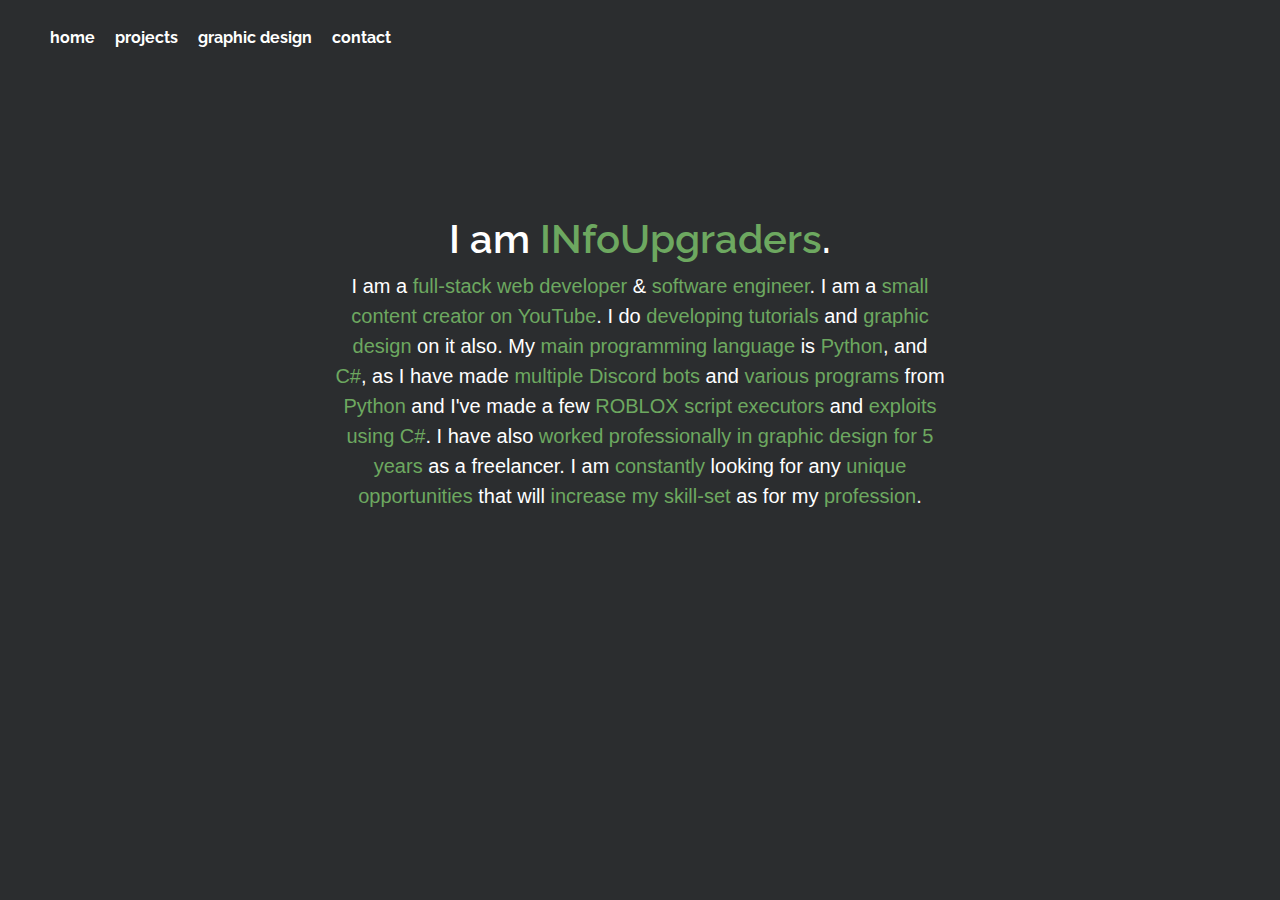
==== index.html @ 36ba6828 "Add files via upload" ====
<!DOCTYPE html>
<html lang="en">
    <head>
        <meta charset="UTF-8">
        <meta name="viewport" content="width=device-width, initial-scale=1.0">
        <meta charset="utf-8">
        <meta content=#6DA862 name=msapplication-TileColor>
        <meta content=#6DA862 name=theme-color>
        <meta property="og:title" content="INfoUpgraders">
        <meta property="og:site_name" content="">
        <meta property="og:url" content="https://infoupgraders.com/">
        <meta property="og:description" content="Full-Stack Web Developer & Software Engineer.">
        <meta property="og:type" content="profile">
        <meta property="og:image" content="https://cdn.discordapp.com/attachments/594277148840165378/722163711564972122/Info1.png">
        <meta name="viewport" content="width=device-width, initial-scale=1, shrink-to-fit=no">
        <link rel="stylesheet" href="https://maxcdn.bootstrapcdn.com/bootstrap/4.0.0/css/bootstrap.min.css" integrity="sha384-Gn5384xqQ1aoWXA+058RXPxPg6fy4IWvTNh0E263XmFcJlSAwiGgFAW/dAiS6JXm" crossorigin="anonymous">
        <link rel="stylesheet" type="text/css" href="index_files/style.css">
        <link href="https://fonts.googleapis.com/css2?family=Raleway:ital,wght@0,100;0,200;0,300;0,400;0,500;0,600;0,700;0,800;0,900;1,100;1,200;1,300;1,400;1,500;1,600;1,700;1,800;1,900&display=swap" rel="stylesheet">
        <script src="index_files/script.js"></script>
        <title>INfoUpgraders</title>
    </head>
    <body>

        <nav>
          <ul id="nav">
            <li class="nav">
              <p><a class="left" href="index.html">home</a></p>
            </li>
            <li class="nav">
              <p><a class="left" href="projects.html">projects</a></p>
            </li>
            <li class="nav">
              <p><a class="left" href="graphic_design.html">graphic design</a></p>
            </li>
            <li class="nav">
              <p><a class="left" href="contact.html">contact</a></p>
            </li>
          </ul>
        </nav>
        <div id="main">
          <h1 id="extra">I am <span>INfoUpgraders</span>.</h1>
          <p id="bigger-size">I am a <span>full-stack web developer</span> & <span>software engineer</span>. I am a <span>small content
            creator on YouTube</span>. I do <span>developing tutorials</span> and <span>graphic design</span> on it also. My <span>main
              programming language</span> is <span>Python</span>, and <span>C#</span>, as I have made <span>multiple Discord bots</span> and
              <span>various programs</span> from <span>Python</span> and I've made a few <span>ROBLOX script executors</span> and
              <span>exploits using C#</span>. I have also <span>worked professionally in graphic design for 5 years</span> as a
                freelancer. I am <span>constantly</span> looking for any <span>unique opportunities</span> that will
                <span>increase my skill-set</span> as for my <span>profession</span>.</p>
        </div>
      </body>
</html>
---- index_files/style.css ----
body {
	background-color: #2b2d2f;
	padding: 10px;
	margin: 0px;
	-webkit-transition: ease-out 0.3s;
	-moz-transition: ease-out 0.3s;
	-o-transition: east-out 0.3s;
	transition: ease-out 0.3s;
}

.nav {
	float: left;
	padding-right: 20px;
	text-decoration: none;
	color: white;
	font-family: 'Raleway', sans-serif;
	font-weight: bold;
	outline: none;
}

a.left
{
		font-family: 'Raleway', sans-serif;
    position: relative;
		color: white;
		font-family: 'Raleway', sans-serif;
		text-decoration: none;
		text-transform: lowercase;
		outline: none;
		text-align: center;
		text-decoration: none;
		display: inline-block;
}

a.left:hover {
	color: #6da860
}

a.left:before {
  content: "";
  position: absolute;
  width: 0;
  height: 3.5px;
  bottom: 0;
  left: 0;
  background-color: white;
	color: #6da860;
  visibility: hidden;
  transition: all 0.3s ease-in-out;
}

a.left:hover:before {
	color: #6da860;
  visibility: visible;
  width: 100%;
}

span {
	color: #6da860;
}

h1 {
	font-family: 'Raleway', sans-serif;
	font-weight: 600;
	color: white;
	font-align: center;
}

#main {
	margin: auto;
  padding: 10px;
	padding-top: 15%;
	text-align: center;
	width: 50%;
}

p {
	color: white;
}

#bigger-size {
	font-size: 20px;
}

#padding-extra {
	text-align: center !important;
	padding-bottom: 5px;
	font-weight: bolder;
}
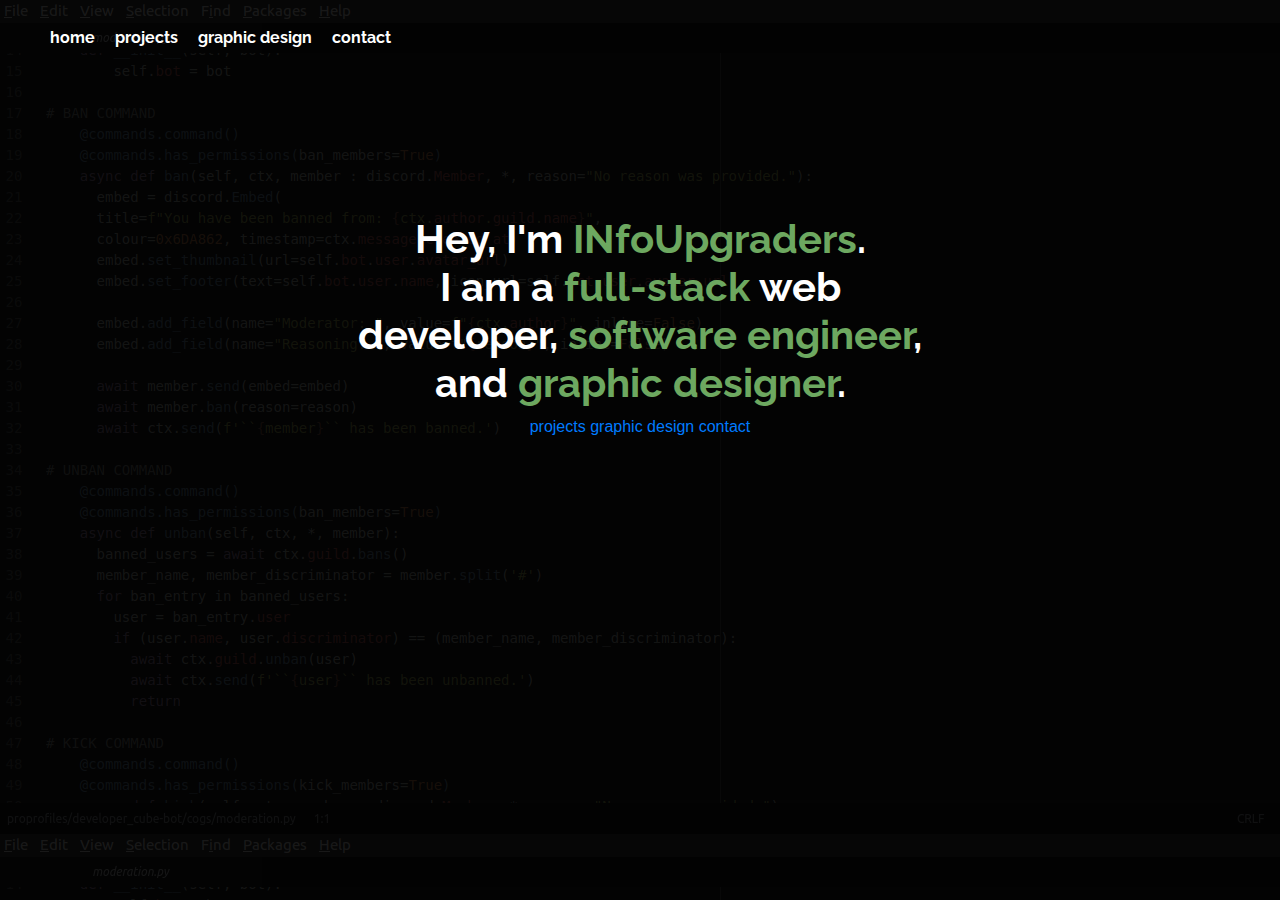
==== commit a4c61039: "Add files via upload" ====
--- a/index.html
+++ b/index.html
@@ -1,3 +1,4 @@
+
 <!DOCTYPE html>
 <html lang="en">
     <head>
@@ -20,7 +21,6 @@
         <title>INfoUpgraders</title>
     </head>
     <body>
-
         <nav>
           <ul id="nav">
             <li class="nav">
@@ -38,14 +38,8 @@
           </ul>
         </nav>
         <div id="main">
-          <h1 id="extra">I am <span>INfoUpgraders</span>.</h1>
-          <p id="bigger-size">I am a <span>full-stack web developer</span> & <span>software engineer</span>. I am a <span>small content
-            creator on YouTube</span>. I do <span>developing tutorials</span> and <span>graphic design</span> on it also. My <span>main
-              programming language</span> is <span>Python</span>, and <span>C#</span>, as I have made <span>multiple Discord bots</span> and
-              <span>various programs</span> from <span>Python</span> and I've made a few <span>ROBLOX script executors</span> and
-              <span>exploits using C#</span>. I have also <span>worked professionally in graphic design for 5 years</span> as a
-                freelancer. I am <span>constantly</span> looking for any <span>unique opportunities</span> that will
-                <span>increase my skill-set</span> as for my <span>profession</span>.</p>
+          <h1 id="extra">Hey, I'm <span>INfoUpgraders</span>.<br>I am a <span>full-stack</span> web developer, <span>software engineer</span>, and <span>graphic designer</span>.</h1>
+          <p><a class="div_links" id="div_links" href="projects.html">projects</a> <a class="div_links" id="div_links" href="graphic_design.html">graphic design</a> <a class="div_links" id="div_links" href="contact.html">contact</a></p>
         </div>
       </body>
 </html>
--- a/index_files/style.css
+++ b/index_files/style.css
@@ -1,11 +1,15 @@
 body {
-	background-color: #2b2d2f;
+	background: rgba(0, 0, 0, 0.9) url(background.png) repeat 0 0;
+	background-blend-mode: darken;
 	padding: 10px;
 	margin: 0px;
-	-webkit-transition: ease-out 0.3s;
-	-moz-transition: ease-out 0.3s;
-	-o-transition: east-out 0.3s;
-	transition: ease-out 0.3s;
+	animation: fadeInAnimation ease 1s;
+	animation-iteration-count: 1;
+	animation-fill-mode: forwards;
+}
+
+@keyframes fadeInAnimation {
+		0% {opacity: 0;} 100% {opacity: 1;}
 }
 
 .nav {
@@ -18,18 +22,17 @@
 	outline: none;
 }
 
-a.left
-{
-		font-family: 'Raleway', sans-serif;
-    position: relative;
-		color: white;
-		font-family: 'Raleway', sans-serif;
-		text-decoration: none;
-		text-transform: lowercase;
-		outline: none;
-		text-align: center;
-		text-decoration: none;
-		display: inline-block;
+a.left {
+	font-family: 'Raleway', sans-serif;
+  position: relative;
+	color: white;
+	font-family: 'Raleway', sans-serif;
+	text-decoration: none;
+	text-transform: lowercase;
+	outline: none;
+	text-align: center;
+	text-decoration: none;
+	display: inline-block;
 }
 
 a.left:hover {
@@ -82,8 +85,7 @@
 	font-size: 20px;
 }
 
-#padding-extra {
-	text-align: center !important;
-	padding-bottom: 5px;
-	font-weight: bolder;
+#extra {
+	text-align: center;
+	font-weight: 700;
 }
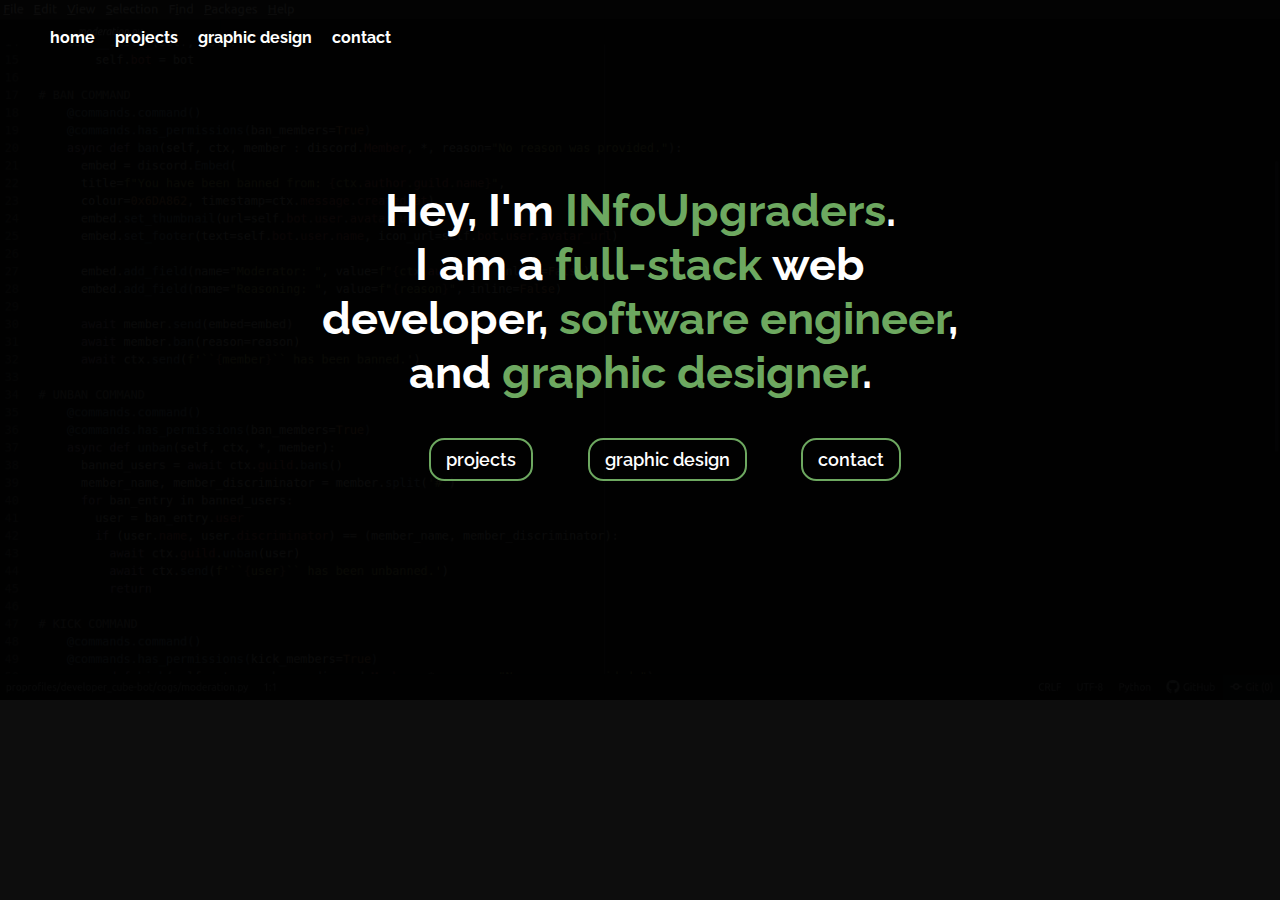
==== commit 5da9cbc4: "Add files via upload" ====
--- a/index.html
+++ b/index.html
@@ -2,6 +2,23 @@
 <!DOCTYPE html>
 <html lang="en">
     <head>
+        <link rel="apple-touch-icon" sizes="57x57" href="all/favicon/apple-icon-57x57.png">
+        <link rel="apple-touch-icon" sizes="60x60" href="all/favicon/apple-icon-60x60.png">
+        <link rel="apple-touch-icon" sizes="72x72" href="all/favicon/apple-icon-72x72.png">
+        <link rel="apple-touch-icon" sizes="76x76" href="all/favicon/apple-icon-76x76.png">
+        <link rel="apple-touch-icon" sizes="114x114" href="all/favicon/apple-icon-114x114.png">
+        <link rel="apple-touch-icon" sizes="120x120" href="all/favicon/apple-icon-120x120.png">
+        <link rel="apple-touch-icon" sizes="144x144" href="all/favicon/apple-icon-144x144.png">
+        <link rel="apple-touch-icon" sizes="152x152" href="all/favicon/apple-icon-152x152.png">
+        <link rel="apple-touch-icon" sizes="180x180" href="all/favicon/apple-icon-180x180.png">
+        <link rel="icon" type="image/png" sizes="192x192"  href="all/favicon/android-icon-192x192.png">
+        <link rel="icon" type="image/png" sizes="32x32" href="all/favicon/favicon-32x32.png">
+        <link rel="icon" type="image/png" sizes="96x96" href="all/favicon/favicon-96x96.png">
+        <link rel="icon" type="image/png" sizes="16x16" href="all/favicon/favicon-16x16.png">
+        <link rel="manifest" href="/manifest.json">
+        <meta name="msapplication-TileColor" content="#ffffff">
+        <meta name="msapplication-TileImage" content="/ms-icon-144x144.png">
+        <meta name="theme-color" content="#ffffff">
         <meta charset="UTF-8">
         <meta name="viewport" content="width=device-width, initial-scale=1.0">
         <meta charset="utf-8">
--- a/index_files/style.css
+++ b/index_files/style.css
@@ -1,11 +1,17 @@
 body {
-	background: rgba(0, 0, 0, 0.9) url(background.png) repeat 0 0;
+	background: rgba(0, 0, 0, 0.95) url(background.png) no-repeat 0 0;
+	background-size: cover;
 	background-blend-mode: darken;
 	padding: 10px;
 	margin: 0px;
 	animation: fadeInAnimation ease 1s;
 	animation-iteration-count: 1;
 	animation-fill-mode: forwards;
+}
+
+::selection {
+  background-color: #6da860;
+	color: white;
 }
 
 @keyframes fadeInAnimation {
@@ -33,6 +39,7 @@
 	text-align: center;
 	text-decoration: none;
 	display: inline-block;
+	transition: 0.25s;
 }
 
 a.left:hover {
@@ -49,7 +56,7 @@
   background-color: white;
 	color: #6da860;
   visibility: hidden;
-  transition: all 0.3s ease-in-out;
+  transition: all 0.25s ease-in-out;
 }
 
 a.left:hover:before {
@@ -64,7 +71,7 @@
 
 h1 {
 	font-family: 'Raleway', sans-serif;
-	font-weight: 600;
+	font-weight: 700;
 	color: white;
 	font-align: center;
 }
@@ -72,9 +79,9 @@
 #main {
 	margin: auto;
   padding: 10px;
-	padding-top: 15%;
+	padding-top: 12.5%;
 	text-align: center;
-	width: 50%;
+	width: 55%;
 }
 
 p {
@@ -83,9 +90,66 @@
 
 #bigger-size {
 	font-size: 20px;
+	text-align: left;
 }
 
 #extra {
 	text-align: center;
-	font-weight: 700;
+	font-size: 45px;
 }
+
+#div_links {
+	font-family: 'Raleway', sans-serif;
+	font-size: 18px;
+	font-weight: 600;
+	margin-top: 30px;
+	padding: 6px 15px;
+	border: 2.5px solid #6da860;
+	color: white;
+	transition: 0.12s ease-out;
+	border-radius: 1.2vw;
+}
+
+#div_links:hover {
+	font-family: 'Raleway', sans-serif;
+	font-size: 18px;
+	font-weight: 600;
+	margin-top: 30px;
+	padding: 6px 15px;
+	transition: 0.12s ease-out;
+	transform: translate(2.5px, -5px);
+	border: 2.5px solid #6da860;
+	border-radius: 1vw;
+	background-color: #6da860;
+	color: black;
+}
+
+a#div_links {
+	margin-left: 50px;
+}
+
+.div_links {
+	font-family: 'Raleway', sans-serif;
+	position: relative;
+	color: white;
+	font-family: 'Raleway', sans-serif;
+	text-decoration: none;
+	text-transform: lowercase;
+	outline: none;
+	text-align: center;
+	text-decoration: none;
+	display: inline-block;
+}
+
+.div_links:hover {
+	font-family: 'Raleway', sans-serif;
+	position: relative;
+	color: white;
+	font-family: 'Raleway', sans-serif;
+	text-decoration: none;
+	text-transform: lowercase;
+	outline: none;
+	text-align: center;
+	text-decoration: none;
+	display: inline-block;
+}
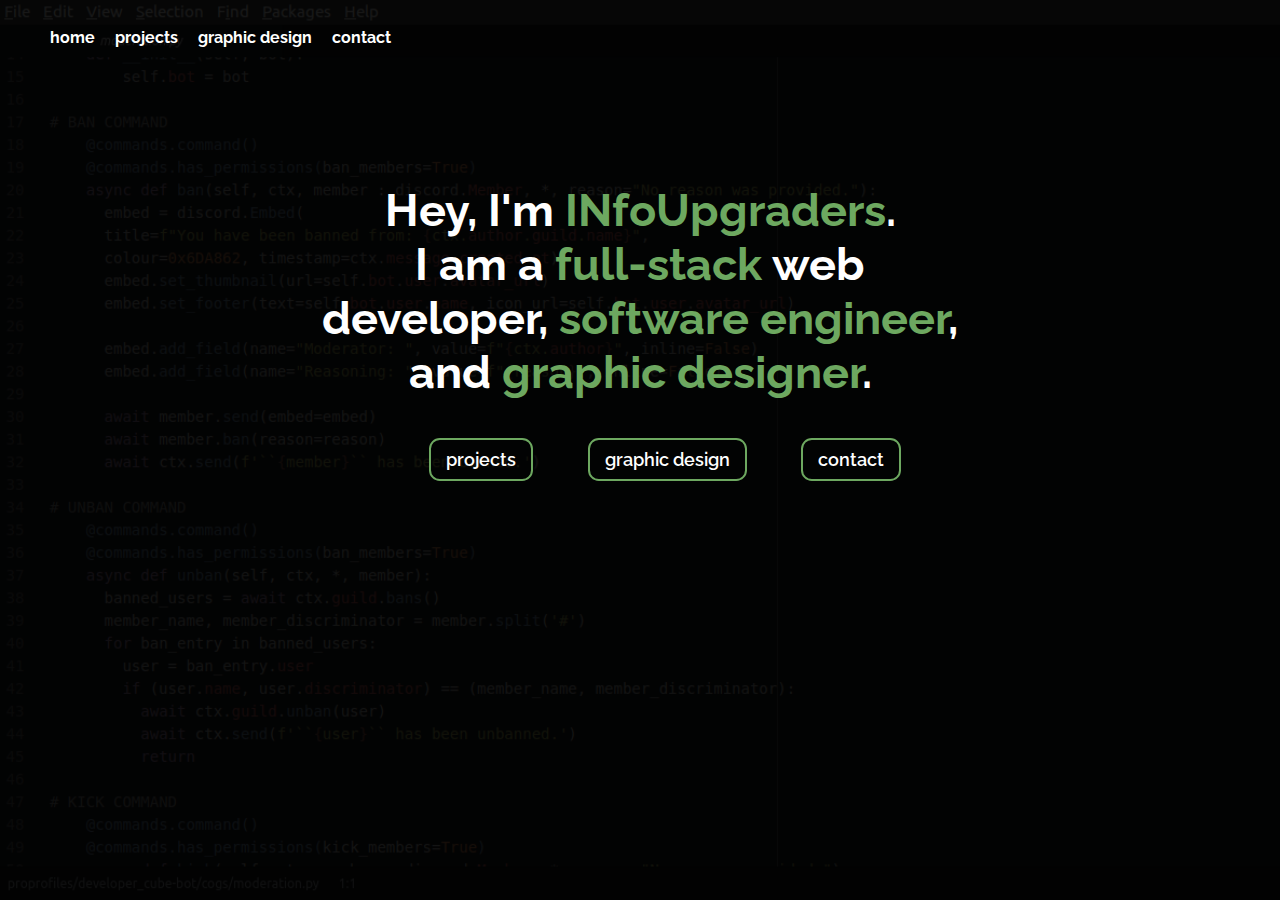
==== commit ce128712: "Add files via upload" ====
--- a/index.html
+++ b/index.html
@@ -27,7 +27,7 @@
         <meta property="og:title" content="INfoUpgraders">
         <meta property="og:site_name" content="">
         <meta property="og:url" content="https://infoupgraders.com/">
-        <meta property="og:description" content="Full-Stack Web Developer & Software Engineer.">
+        <meta property="og:description" content=Hey, I'm INfoUpgraders. I am a full-stack web developer, software engineer, and graphic designer.">
         <meta property="og:type" content="profile">
         <meta property="og:image" content="https://cdn.discordapp.com/attachments/594277148840165378/722163711564972122/Info1.png">
         <meta name="viewport" content="width=device-width, initial-scale=1, shrink-to-fit=no">
--- a/index_files/style.css
+++ b/index_files/style.css
@@ -1,7 +1,8 @@
 body {
-	background: rgba(0, 0, 0, 0.95) url(background.png) no-repeat 0 0;
+	background: rgba(0, 0, 0, 0.90) url(background.png) no-repeat 0 0;
 	background-size: cover;
 	background-blend-mode: darken;
+	background-attachment: fixed;
 	padding: 10px;
 	margin: 0px;
 	animation: fadeInAnimation ease 1s;
@@ -107,7 +108,7 @@
 	border: 2.5px solid #6da860;
 	color: white;
 	transition: 0.12s ease-out;
-	border-radius: 1.2vw;
+	border-radius: 1.2vh;
 }
 
 #div_links:hover {
@@ -119,7 +120,7 @@
 	transition: 0.12s ease-out;
 	transform: translate(2.5px, -5px);
 	border: 2.5px solid #6da860;
-	border-radius: 1vw;
+	border-radius: 1vh;
 	background-color: #6da860;
 	color: black;
 }
